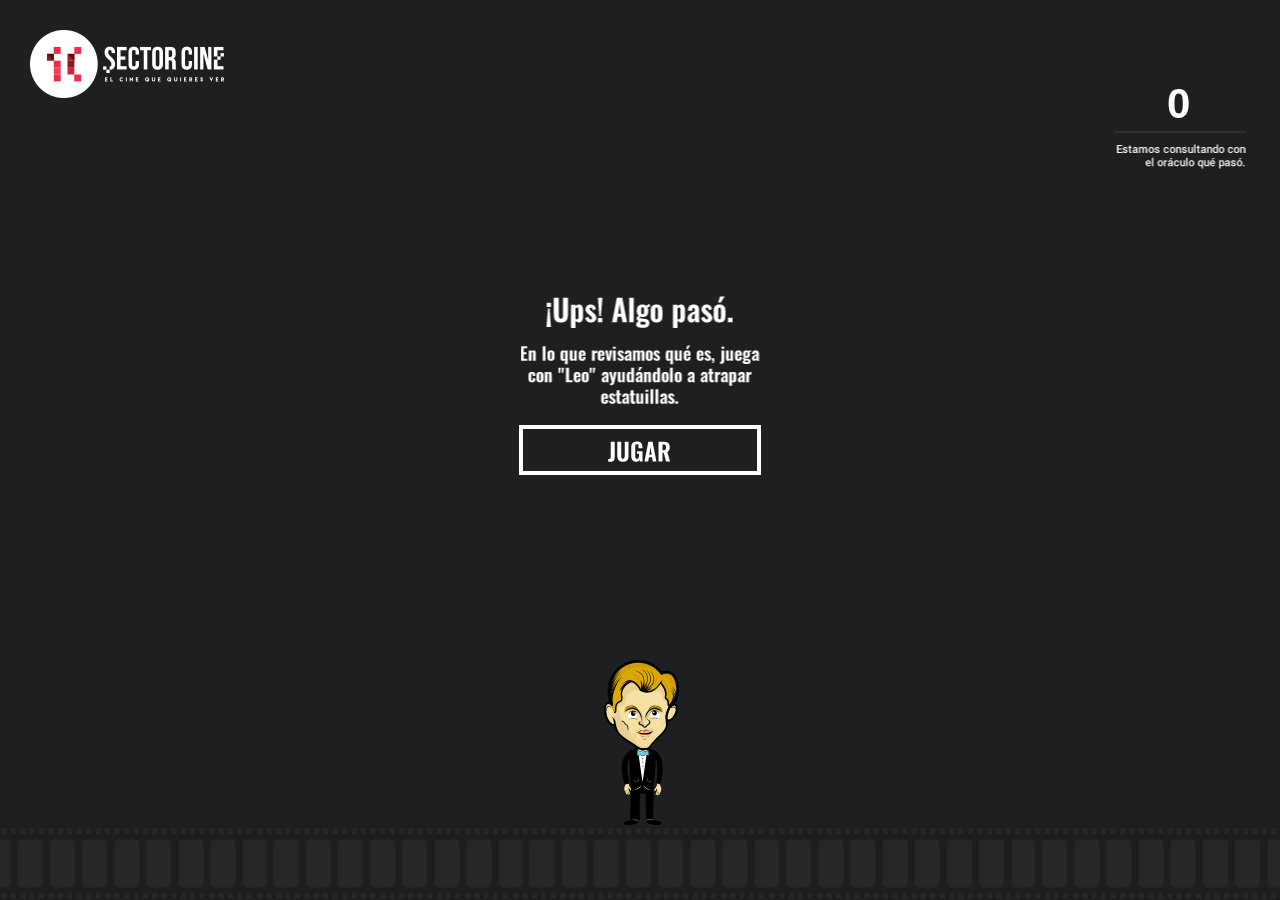
==== game/index.html @ 89ee0de3 "refactorizando juego" ====
<!DOCTYPE html>
<html>
<head>
	<meta charset="utf-8" />
	<title>Sector Cine | Juego</title>
	<link rel="shortcut icon" href="" type="image/x-icon" />
	<meta id="Viewport" name='viewport'>
	<style>
		body {
			margin: 0;
			/*background: #1d1f20;*/
		}
		canvas {
			margin: 0;
		}
	</style>
	<script src="src/phaser-arcade-physics.2.2.2.min.js"></script>
	<script src="src/Boot.js"></script>
	<script src="src/Preloader.js"></script>
	<script src="src/MainMenu.js"></script>
	<!--<script src="src/Howto.js"></script>-->
	<script src="src/Game.js"></script>

</head>
<body>
<script>
(function() {
	var game = new Phaser.Game(window.innerWidth * window.devicePixelRatio, window.innerHeight * window.devicePixelRatio, Phaser.CANVAS, 'game');
	game.state.add('Boot', Sector.Boot);
	game.state.add('Preloader', Sector.Preloader);
	game.state.add('MainMenu', Sector.MainMenu);
	//game.state.add('Howto', Sector.Howto);
	game.state.add('Game', Sector.Game);
	game.state.start('Boot');
})();
</script>
<script src="https://ajax.googleapis.com/ajax/libs/jquery/3.1.1/jquery.min.js"></script>
<script type="text/javascript" src="src/viewport.js"></script>
</body>
</html>
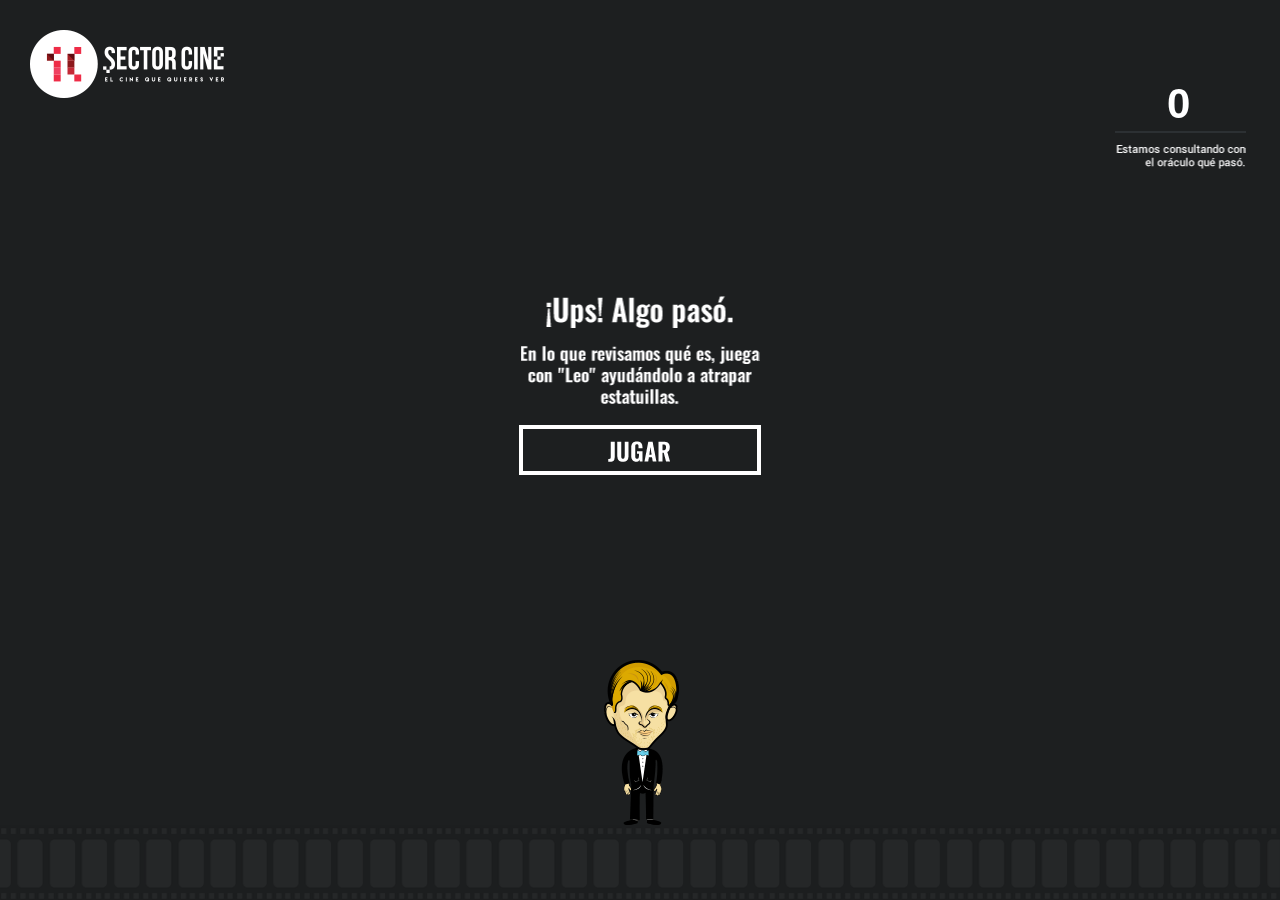
==== commit 095bca7a: "refactoring game" ====
--- a/game/index.html
+++ b/game/index.html
@@ -4,37 +4,27 @@
 	<meta charset="utf-8" />
 	<title>Sector Cine | Juego</title>
 	<link rel="shortcut icon" href="" type="image/x-icon" />
-	<meta id="Viewport" name='viewport'>
+	<meta id="Viewport" name='viewport' content="initial-scale=0.5, maximum-scale=0.5, minimum-scale=0">
 	<style>
-		body {
-			margin: 0;
-			/*background: #1d1f20;*/
-		}
-		canvas {
-			margin: 0;
-		}
+		body { margin: 0; }
+		canvas { margin: 0; }
 	</style>
+	<script src="https://ajax.googleapis.com/ajax/libs/jquery/3.1.1/jquery.min.js"></script>
+	<script type="text/javascript" src="src/viewport.js"></script>
 	<script src="src/phaser-arcade-physics.2.2.2.min.js"></script>
 	<script src="src/Boot.js"></script>
-	<script src="src/Preloader.js"></script>
 	<script src="src/MainMenu.js"></script>
-	<!--<script src="src/Howto.js"></script>-->
 	<script src="src/Game.js"></script>
-
 </head>
 <body>
 <script>
 (function() {
 	var game = new Phaser.Game(window.innerWidth * window.devicePixelRatio, window.innerHeight * window.devicePixelRatio, Phaser.CANVAS, 'game');
 	game.state.add('Boot', Sector.Boot);
-	game.state.add('Preloader', Sector.Preloader);
 	game.state.add('MainMenu', Sector.MainMenu);
-	//game.state.add('Howto', Sector.Howto);
 	game.state.add('Game', Sector.Game);
 	game.state.start('Boot');
 })();
 </script>
-<script src="https://ajax.googleapis.com/ajax/libs/jquery/3.1.1/jquery.min.js"></script>
-<script type="text/javascript" src="src/viewport.js"></script>
 </body>
 </html>
